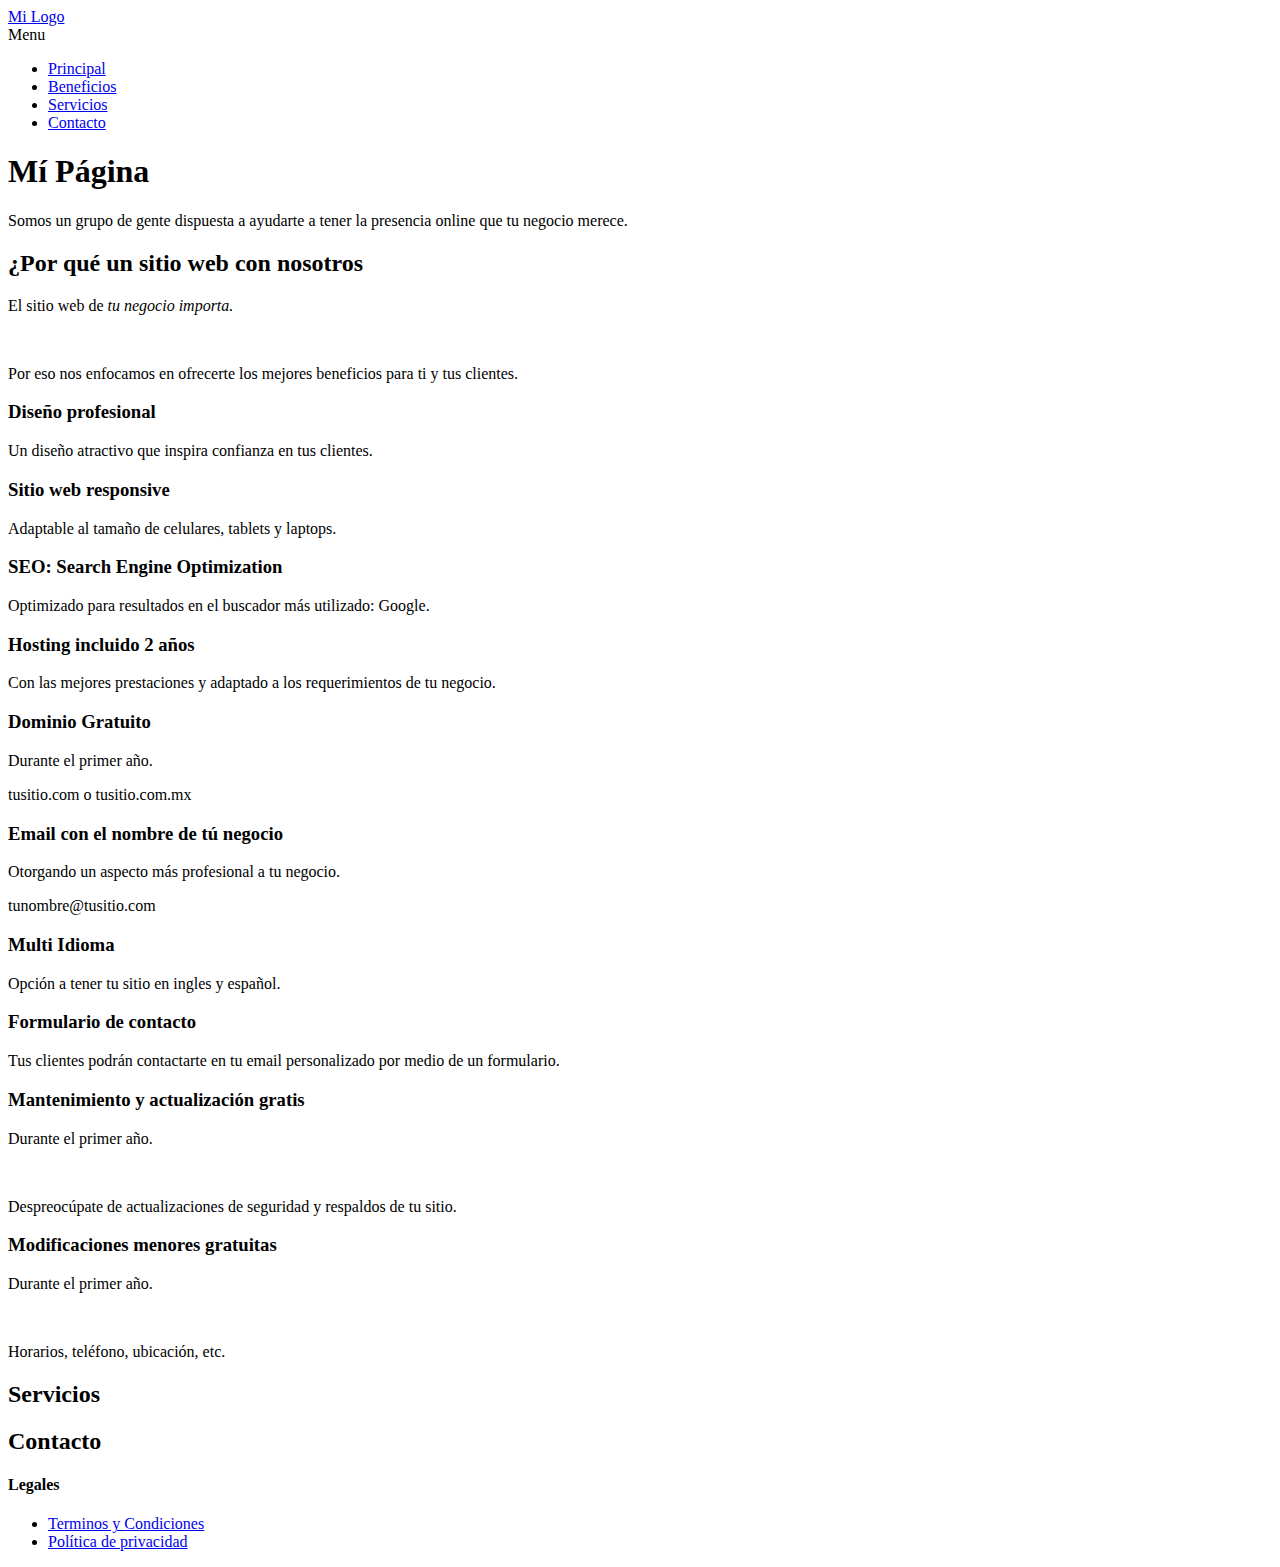
==== index.html @ ca1dfb63 "Add files via upload" ====
<!DOCTYPE html>
<html lang="en">

<head>
    <meta charset="UTF-8" />
    <meta http-equiv="X-UA-Compatible" content="IE=edge" />
    <meta name="viewport" content="width=device-width, initial-scale=1.0" />
    <title>Mi Página</title>
    <meta name="description" content="Mi primera pagina" />
    <link rel="stylesheet" href="styles/main.css" />
    <script src="scripts/scripts.js" defer></script>
</head>

<body>
    <header class="header">
        <div class="logo-container">
            <a class="logo-text" href="index.html">Mi Logo</a>
        </div>
        <div class="menu-container">
            Menu
            <nav class="menu">
                <ul class="menu__list">
                    <li class="menu__list__item"><a href="#Principal">Principal</a></li>
                    <li class="menu__list__item">
                        <a href="#Beneficios">Beneficios</a>
                    </li>
                    <li class="menu__list__item"><a href="#Servicios">Servicios</a></li>
                    <li class="menu__list__item"><a href="#Contacto">Contacto</a></li>
                </ul>
            </nav>
        </div>
    </header>

    <section id="Principal" class="principal-section">
        <div class="principal-section__container">
            <h1 class="principal-section__title">Mí Página</h1>
            <div class="principal-content__container">
                <p class="section__description principal__description">
                    Somos un grupo de gente dispuesta a ayudarte a tener la presencia
                    online que tu negocio merece.
                </p>
            </div>
        </div>
    </section>

    <section id="Beneficios" class="benefits-section">
        <div class="benefits-section__card-container">
            <h2 class="section__title--green">¿Por qué un sitio web con nosotros</h2>
            <div class="section-description__container">
                <p class="section-description">
                    El sitio web de <em>tu negocio importa.</em>
                </p><br>
                <p class="section-description">
                    Por eso nos enfocamos en ofrecerte los mejores beneficios para ti y tus clientes.
                </p>
            </div>

            <div class="benefits__card">
                <h3 class="card-title">Diseño profesional</h3>
                <p class="card-description">
                    Un diseño atractivo que inspira confianza en tus clientes.
                </p>
            </div>
            <div class="benefits__card">
                <h3 class="card-title">Sitio web responsive</h3>
                <p class="card-description">
                    Adaptable al tamaño de celulares, tablets y laptops.
                </p>
            </div>
            <div class="benefits__card">
                <h3 class="card-title">SEO: Search Engine Optimization</h3>
                <p class="card-description">
                    Optimizado para resultados en el buscador más utilizado: Google.
                </p>
            </div>
            <div class="benefits__card">
                <h3 class="card-title">Hosting incluido 2 años</h3>
                <p class="card-description">
                    Con las mejores prestaciones y adaptado a los requerimientos de tu negocio.
                </p>
            </div>
            <div class="benefits__card">
                <h3 class="card-title">Dominio Gratuito</h3>
                <p class="card-description">
                    Durante el primer año.
                </p>
                <p class="card-description site-info">
                    tusitio.com o tusitio.com.mx
                </p>
            </div>
            <div class="benefits__card">
                <h3 class="card-title">Email con el nombre de tú negocio</h3>
                <p class="card-description">
                    Otorgando un aspecto más profesional a tu negocio.
                </p>
                <p class="card-description site-info">tunombre@tusitio.com</p>
            </div>
            <div class="benefits__card">
                <h3 class="card-title">Multi Idioma</h3>
                <p class="card-description">
                    Opción a tener tu sitio en ingles y español.
                </p>
            </div>
            <div class="benefits__card">
                <h3 class="card-title">Formulario de contacto</h3>
                <p class="card-description">
                    Tus clientes podrán contactarte en tu email personalizado por medio de un formulario.
                </p>
            </div>
            <div class="benefits__card">
                <h3 class="card-title">Mantenimiento y actualización gratis</h3>
                <p class="card-description">
                    Durante el primer año.
                </p><br>
                <p class="card-description">
                    Despreocúpate de actualizaciones de seguridad y respaldos de tu sitio.
                </p>
            </div>
            <div class="benefits__card">
                <h3 class="card-title">Modificaciones menores gratuitas</h3>
                <p class="card-description">
                    Durante el primer año.
                </p><br>
                <p class="card-description">
                    Horarios, teléfono, ubicación, etc.
                </p>
            </div>
        </div>
    </section>

    <section id="Servicios" class="services-section">
        <div class="services-section__container">
            <h2 class="section__title--yellow">Servicios</h2>
        </div>
    </section>

    <section id="Contacto" class="conctact-section">
        <div class="contact-section__container">
            <h2 class="section__title--green">Contacto</h2>
        </div>
    </section>

    <footer class="footer">
        <div class="footer-container">
            <div class="legals__container">
                <h4 class="legals__title">Legales</h4>
                <ul>
                    <li class="legals__link"><a href="#">Terminos y Condiciones</a></lilegals>
                    <li class="legals__link"><a href="#">Política de privacidad</a></li>
                </ul>
            </div>
        </div>
    </footer>

</body>

</html>
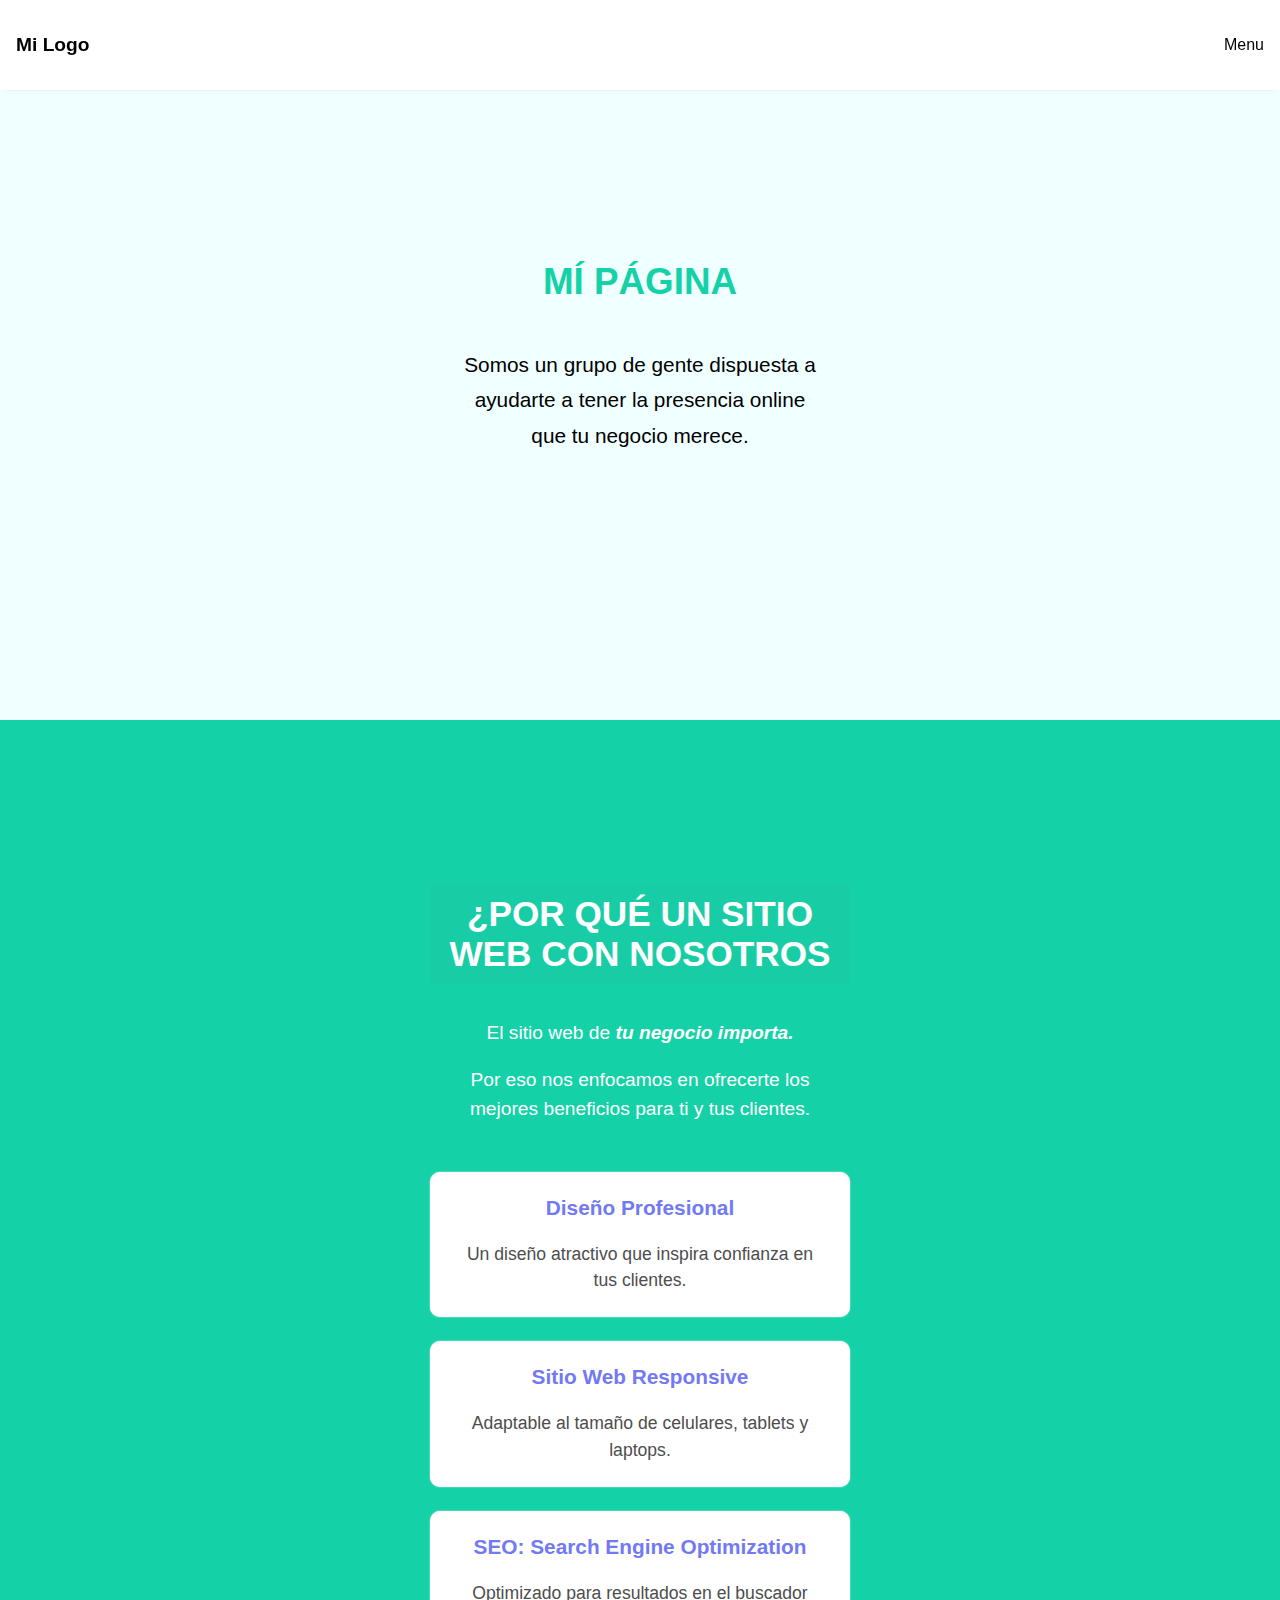
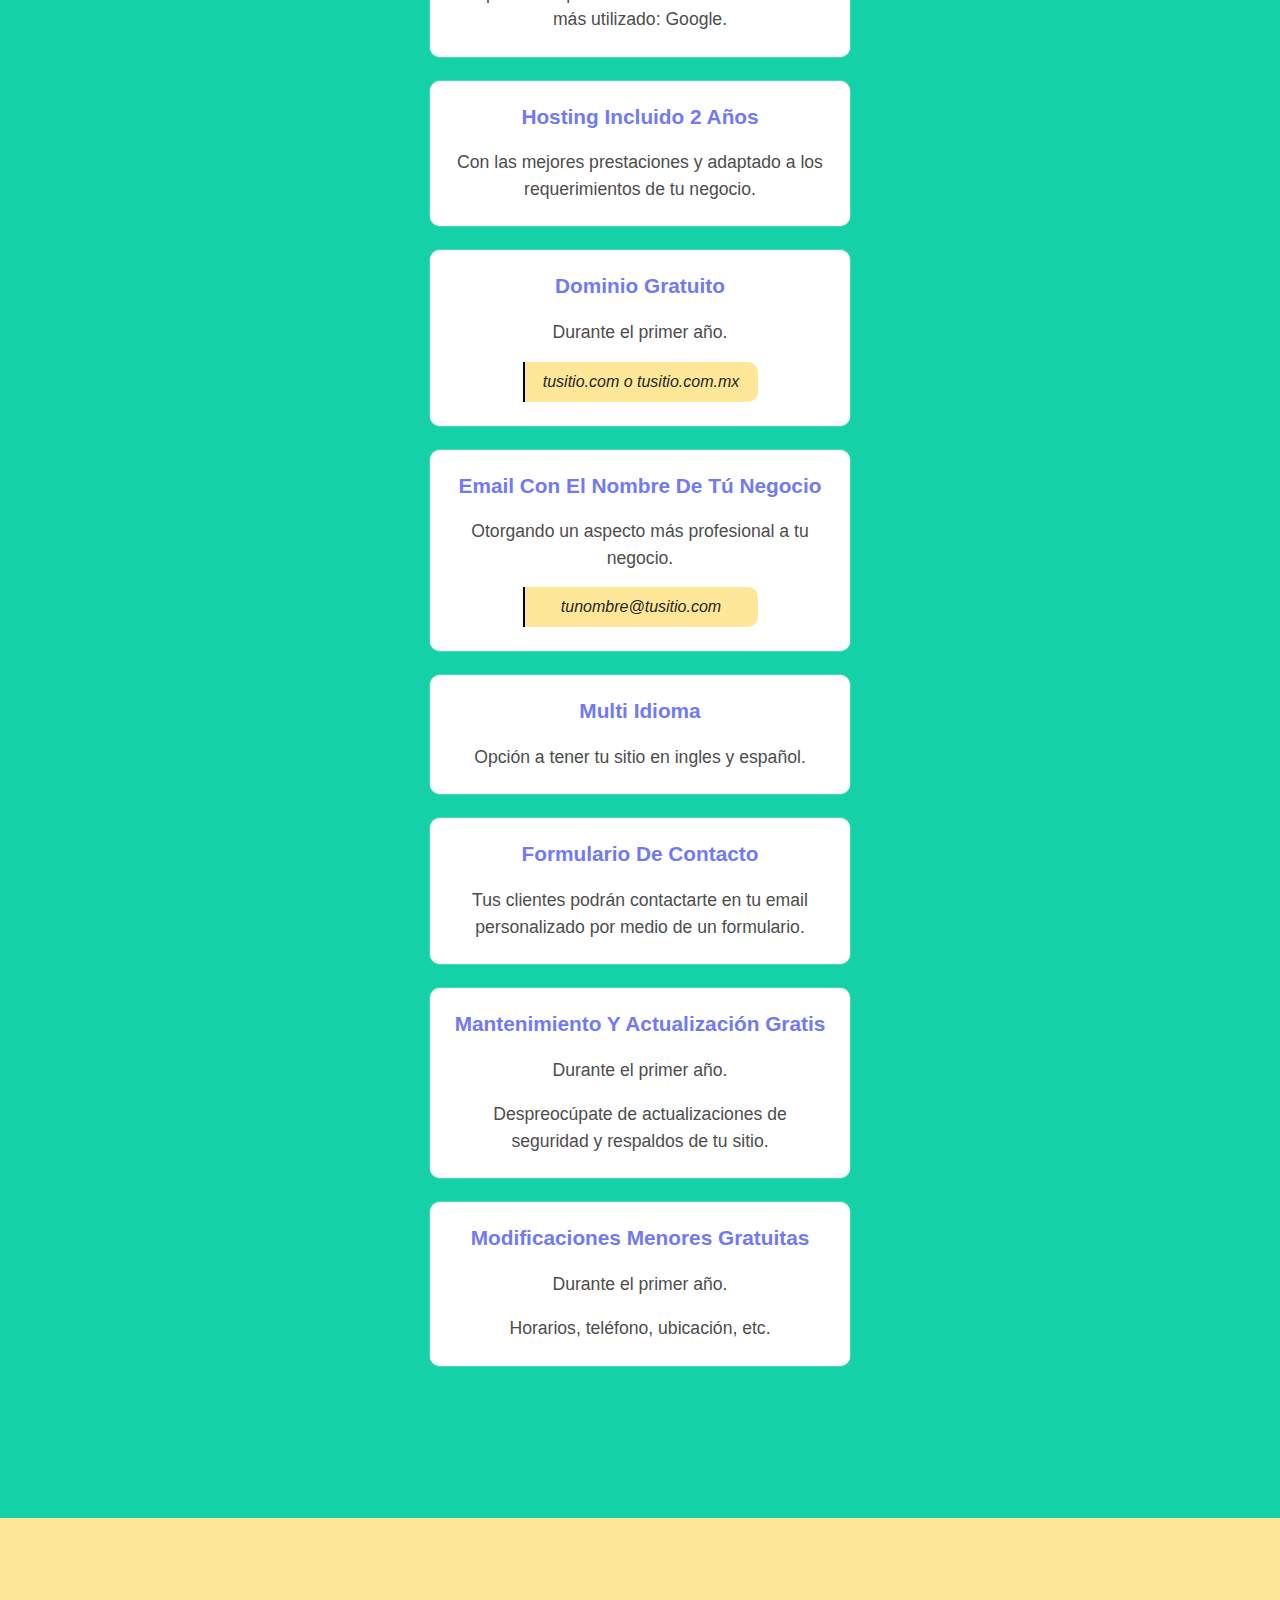
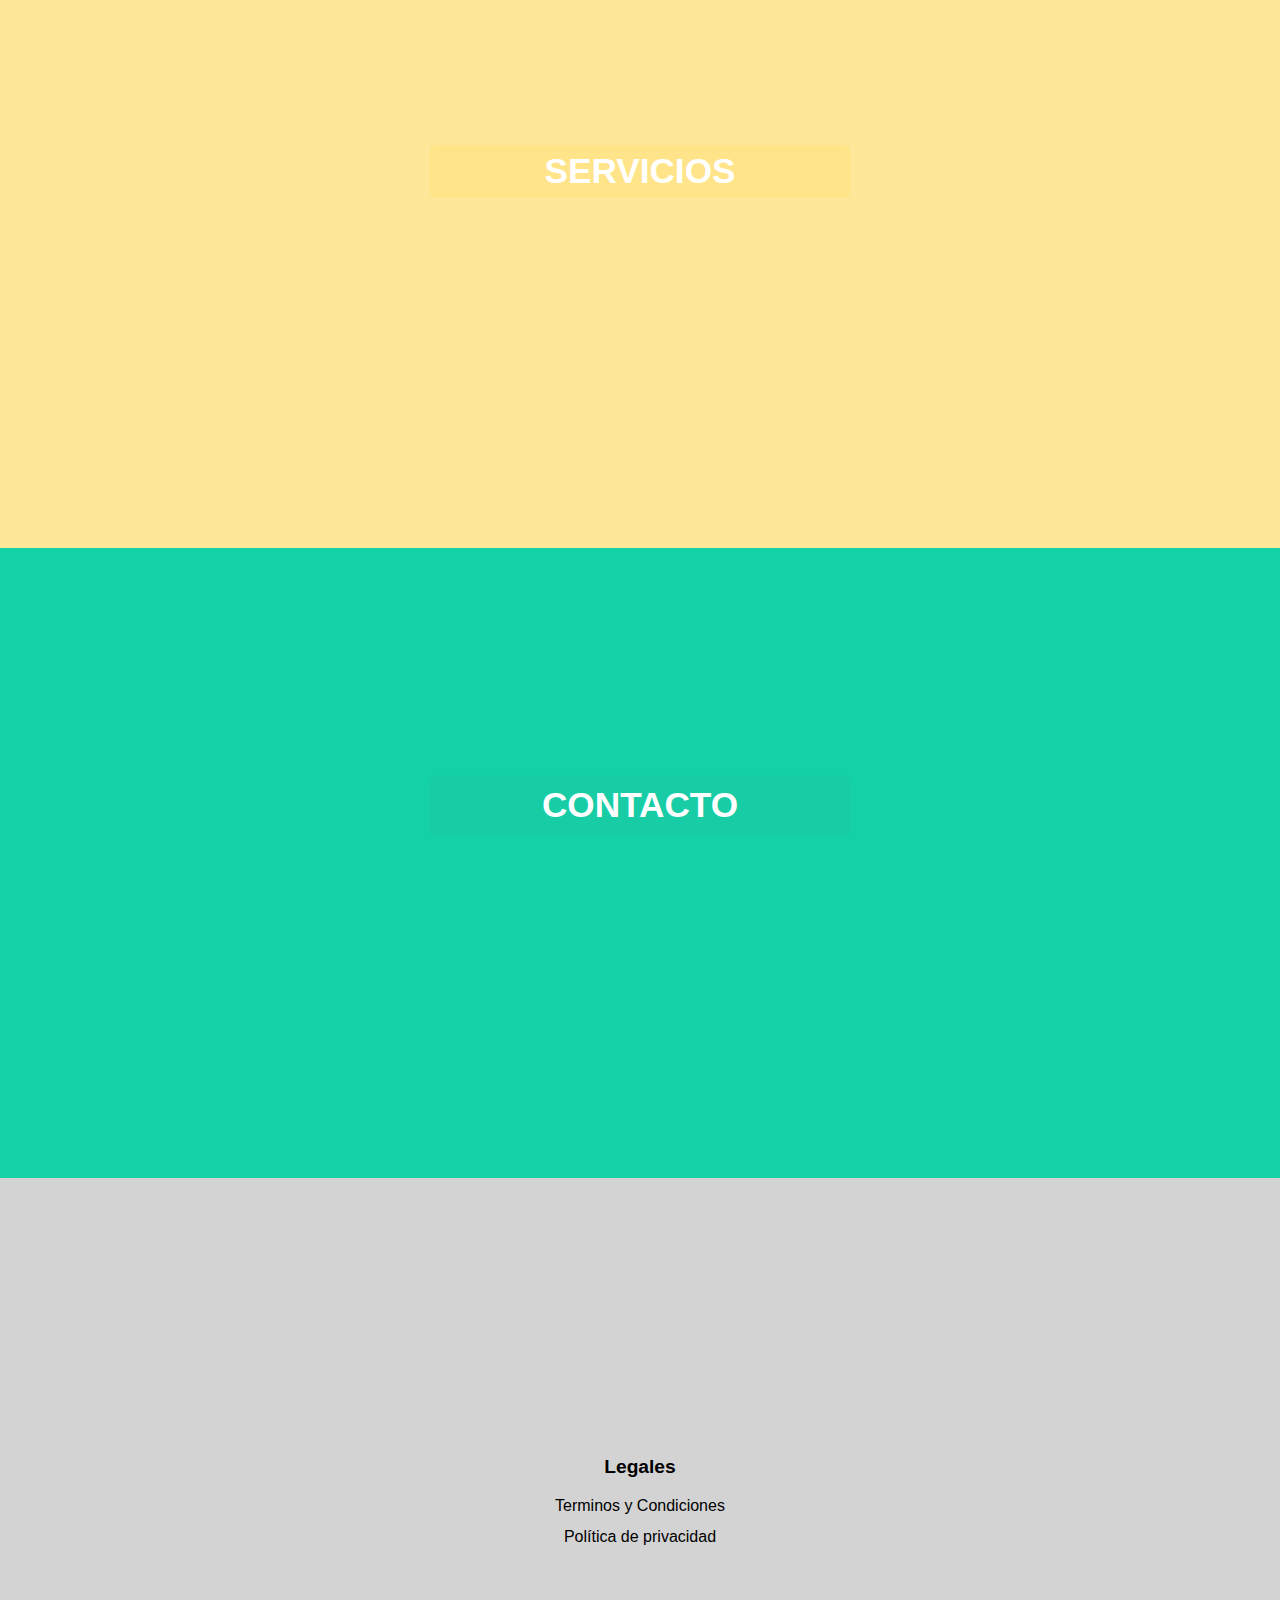
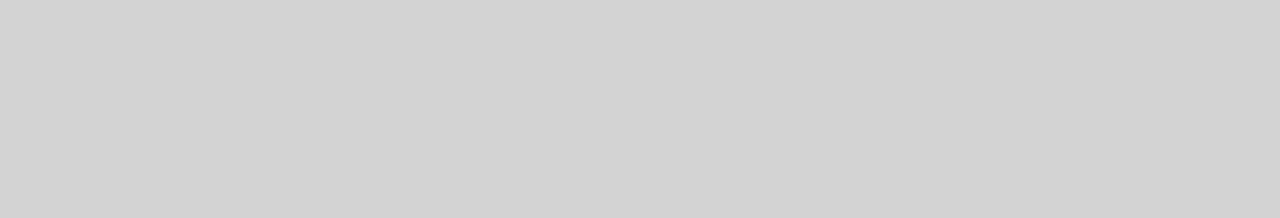
==== commit c23e3d76: "Update index.html" ====
--- a/index.html
+++ b/index.html
@@ -7,8 +7,7 @@
     <meta name="viewport" content="width=device-width, initial-scale=1.0" />
     <title>Mi Página</title>
     <meta name="description" content="Mi primera pagina" />
-    <link rel="stylesheet" href="styles/main.css" />
-    <script src="scripts/scripts.js" defer></script>
+    <link rel="stylesheet" href="/main.css" />
 </head>
 
 <body>
@@ -154,4 +153,4 @@
 
 </body>
 
-</html>+</html>
--- a/main.css
+++ b/main.css
@@ -0,0 +1,296 @@
+* {
+  margin: 0;
+  padding: 0;
+  box-sizing: border-box;
+}
+
+:root {
+  /* Section Backgrounds */
+  --green-section-background: hsl(167, 82%, 45%);
+  --green-title-background: hsl(167, 79%, 45%);
+  --yellow-section-background: hsl(46, 100%, 80%);
+  --yellow-title-background: hsl(46, 100%, 77%);
+
+  /* Card Backgrounda */
+  --card-background: hsl(0, 0%, 100%);
+
+  /* Text Color*/
+  --section-description: hsl(0, 0%, 15%);
+  --card-title: hsl(236, 85%, 70%);
+  --card-paragraph: hsl(0, 0%, 30%);
+
+  /* Text Fonts */
+  --title-font: Roboto, Oxygen, "Open Sans", sans-serif;
+}
+
+/* Reseteo */
+html {
+  font-family: Helvetica, sans-serif;
+  font-size: 16px;
+}
+
+ul {
+  list-style: none;
+}
+
+a,
+a:visited {
+  text-decoration: none;
+  color: black;
+}
+
+em{
+    font-weight: bold;
+}
+
+/* Header */
+.header {
+  position: sticky;
+  top: 0;
+  z-index: 3;
+  padding: 0 1em;
+  width: 100%;
+  height: 10vh;
+  display: flex;
+  justify-content: space-between;
+  align-items: center;
+  background-color: #ffffff;
+  box-shadow: 1px 0 6px -5px;
+}
+
+.logo-container {
+  display: flex;
+  justify-content: left;
+  align-items: center;
+  width: 100px;
+  height: 45px;
+}
+
+.logo-text {
+  font-family: var(--title-font);
+  font-size: 1.2em;
+  font-weight: bold;
+}
+
+.menu {
+  position: absolute;
+  left: -300px;
+}
+
+/* Sections Generals */
+.principal-section__container,
+.benefits-section__card-container,
+.services-section__container,
+.contact-section__container {
+  margin: 0 auto;
+  width: 90%;
+  max-width: 420px;
+}
+
+.section__title--green {
+  margin: 1em auto;
+  padding: .3em;
+  min-height: 1.5em;
+  display: flex;
+  justify-content: center;
+  align-items: center;
+  font-family: var(--title-font);
+  font-size: 2.2em;
+  text-align: center;
+  text-transform: uppercase;
+  color: rgb(255, 255, 255);
+  background-color: var(--green-title-background);
+  border-radius: 5px;
+}
+
+.section__title--yellow {
+  margin: 1em auto;
+  min-height: 1.5em;
+  display: flex;
+  justify-content: center;
+  align-items: center;
+  font-family: var(--title-font);
+  font-size: 2.2em;
+  text-align: center;
+  text-transform: uppercase;
+  color: rgb(255, 255, 255);
+  background-color: var(--yellow-title-background);
+  border-radius: 5px;
+}
+
+.section-description__container {
+  margin: 0 auto 3em;
+  width: 90%;
+}
+
+.section-description {
+  font-size: 1.2em;
+  text-align: center;
+  line-height: 1.5em;
+  color: rgb(255, 255, 255);
+}
+
+/* Principal Section */
+.principal-section {
+  padding: 10% 0;
+  min-height: 70vh;
+  background-color: azure;
+}
+
+.principal-content__container{
+  margin: 0 auto;
+  width: 85%;
+}
+
+.principal-section__title{
+    margin: 1em auto;
+  min-height: 1.5em;
+  display: flex;
+  justify-content: center;
+  align-items: center;
+  font-family: var(--title-font);
+  font-size: 2.3em;
+  text-align: center;
+  text-transform: uppercase;
+  color: var(--green-section-background);
+}
+
+.principal__description {
+  margin: 0 0 2em 0;
+  text-align: center;
+  font-size: 1.3em;
+  line-height: 1.7em;
+}
+
+/* Benefits Section */
+.benefits-section {
+    position: relative;
+  padding: 10% 0;
+  min-height: 70vh;
+  background-color: var(--green-section-background);
+}
+
+.benefits-section::before{
+    content: "";
+    position: absolute;
+    top: -50px;
+    z-index: 2;
+    width: 100%;
+    height: 90px;
+    display: block;
+    background-image: url(/sources/img/waveshape-top-green.svg);
+    background-size: cover;
+    background-repeat: no-repeat; 
+}
+
+.benefits__card {
+  margin: 1.5em auto;
+  padding: 1.5em;
+  width: 100%;
+  min-height: 100px;
+  background-color: var(--card-background);
+  border-radius: 10px;
+  box-shadow: 0 0 1.5px 0 var(--card-background);
+}
+
+.card-title {
+  margin-bottom: 1em;
+  font-family: var(--title-font);
+  font-size: 1.3em;
+  text-align: center;
+  text-transform: capitalize;
+  color: var(--card-title);
+}
+
+.card-description {
+  font-size: 1.1em;
+  text-align: center;
+  line-height: 1.5em;
+  color: var(--card-paragraph);
+}
+
+.site-info {
+  margin: 1em auto 0;
+  min-height: 2.5em;
+  max-width: 235px;
+  display: flex;
+  justify-content: center;
+  align-items: center;
+  font-size: 1em;
+  font-style: italic;
+  text-align: center;
+  line-height: 1.5em;
+  color: hsl(0, 0%, 15%);
+  background-color: var(--yellow-section-background);
+  border-left: solid 2px black;
+  border-top-right-radius: 10px;
+  border-bottom-right-radius: 10px;
+}
+
+/* Services Section */
+.services-section {
+  position: relative;
+  padding: 15% 0;
+  min-height: 70vh;
+  background-color: var(--yellow-section-background);
+}
+
+.services-section::before{
+    content: "";
+    position: absolute;
+    top: -50px;
+    z-index: 1;
+    width: 100%;
+    height: 90px;
+    display: block;
+    background-image: url(/sources/img/waveshape-yellow.svg);
+    background-size: cover;
+    background-repeat: no-repeat;
+}
+
+/* Contacts Section */
+.conctact-section {
+  padding: 15% 0;
+  min-height: 70vh;
+  background-color: var(--green-section-background);
+}
+
+/* Footer */
+.footer{
+    padding: 1em;
+    width: 100%;
+    min-height: 50vw;
+  display: flex;
+justify-content: center;
+  align-items: center;
+  background-color:lightgray;
+}
+
+.footer-container{
+  margin: 0 auto;
+  width: 90%;
+  max-width: 420px;
+  display: flex;
+  justify-content: center;
+  align-items: center;
+}
+
+.legals__container{
+    margin: 0 auto;
+    padding: .1em 1em;
+}
+
+.legals__title{
+    margin: 1em auto;
+    text-align: center;
+    font-family: var(--title-font);
+    font-size: 1.2em;
+    font-weight: bold;
+    
+}
+
+.legals__link{
+    margin: .8em auto;
+    text-align: center;
+    font-size: 1em;
+}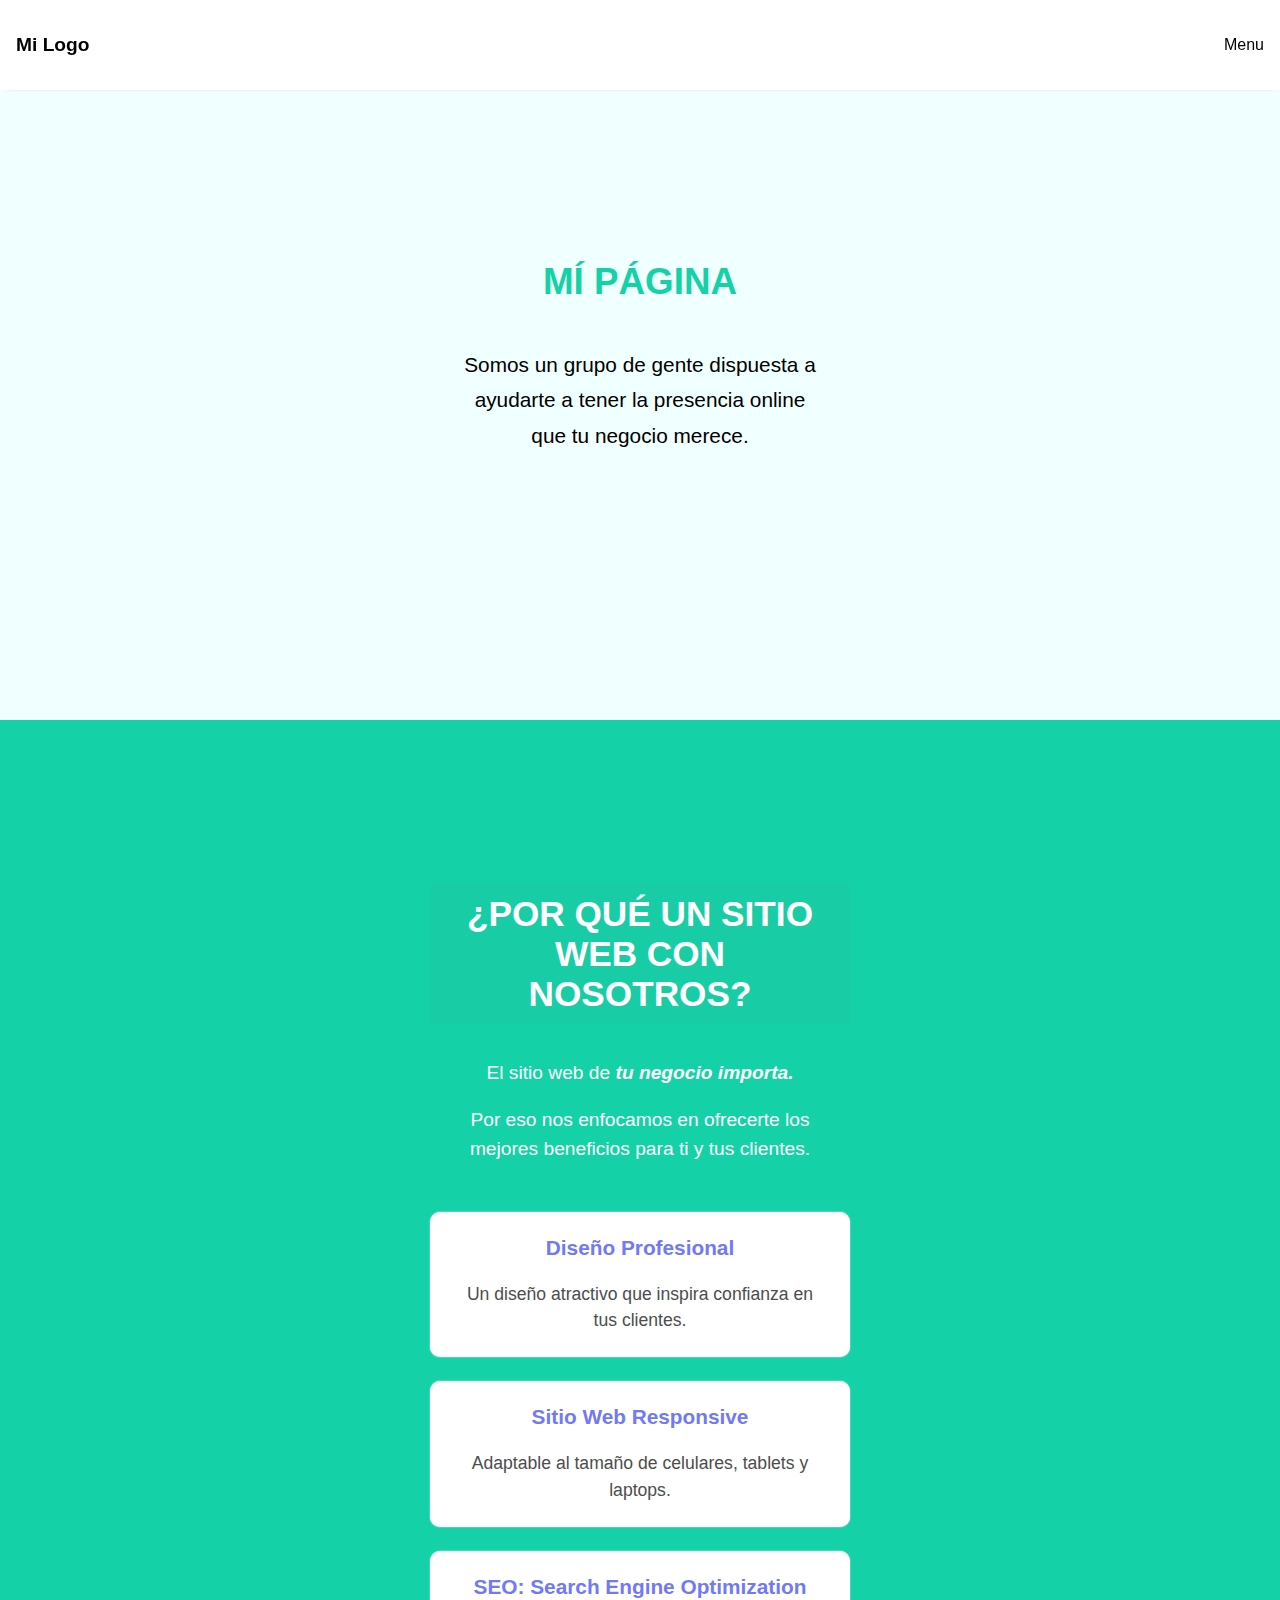
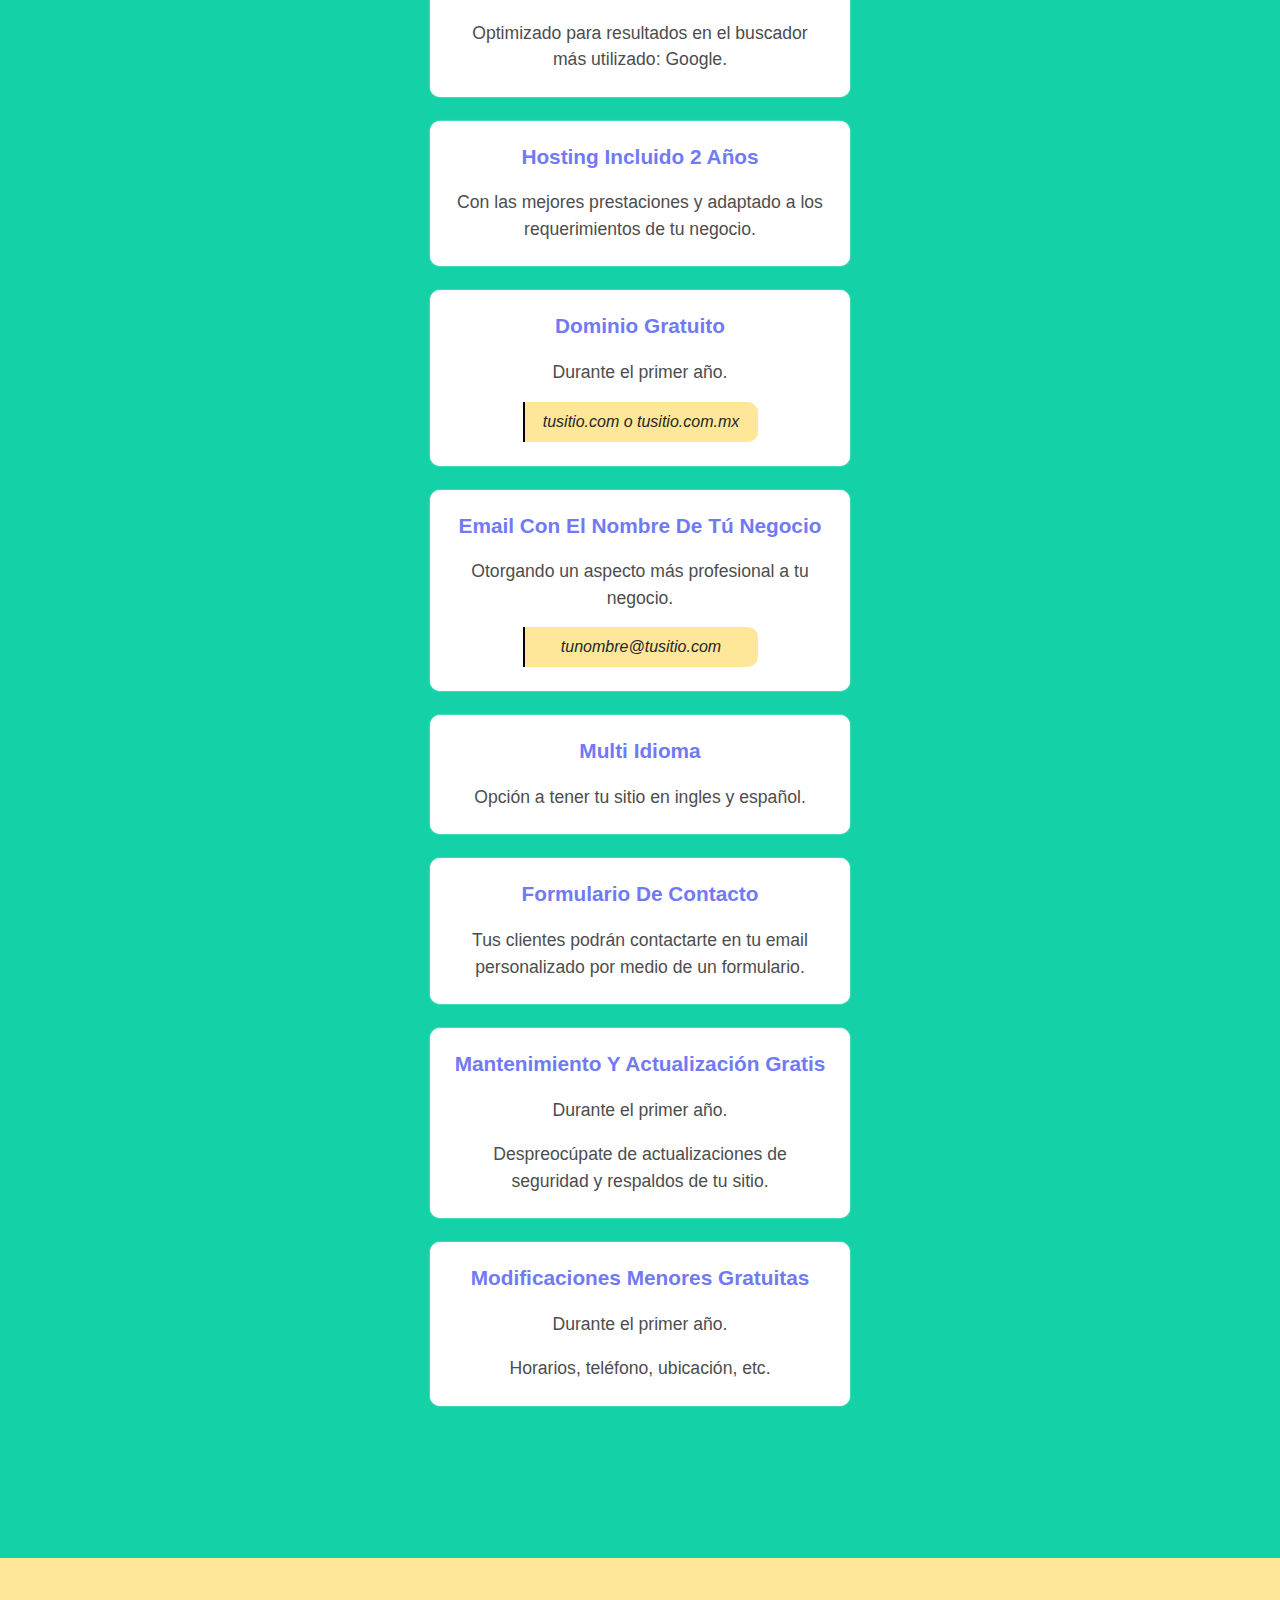
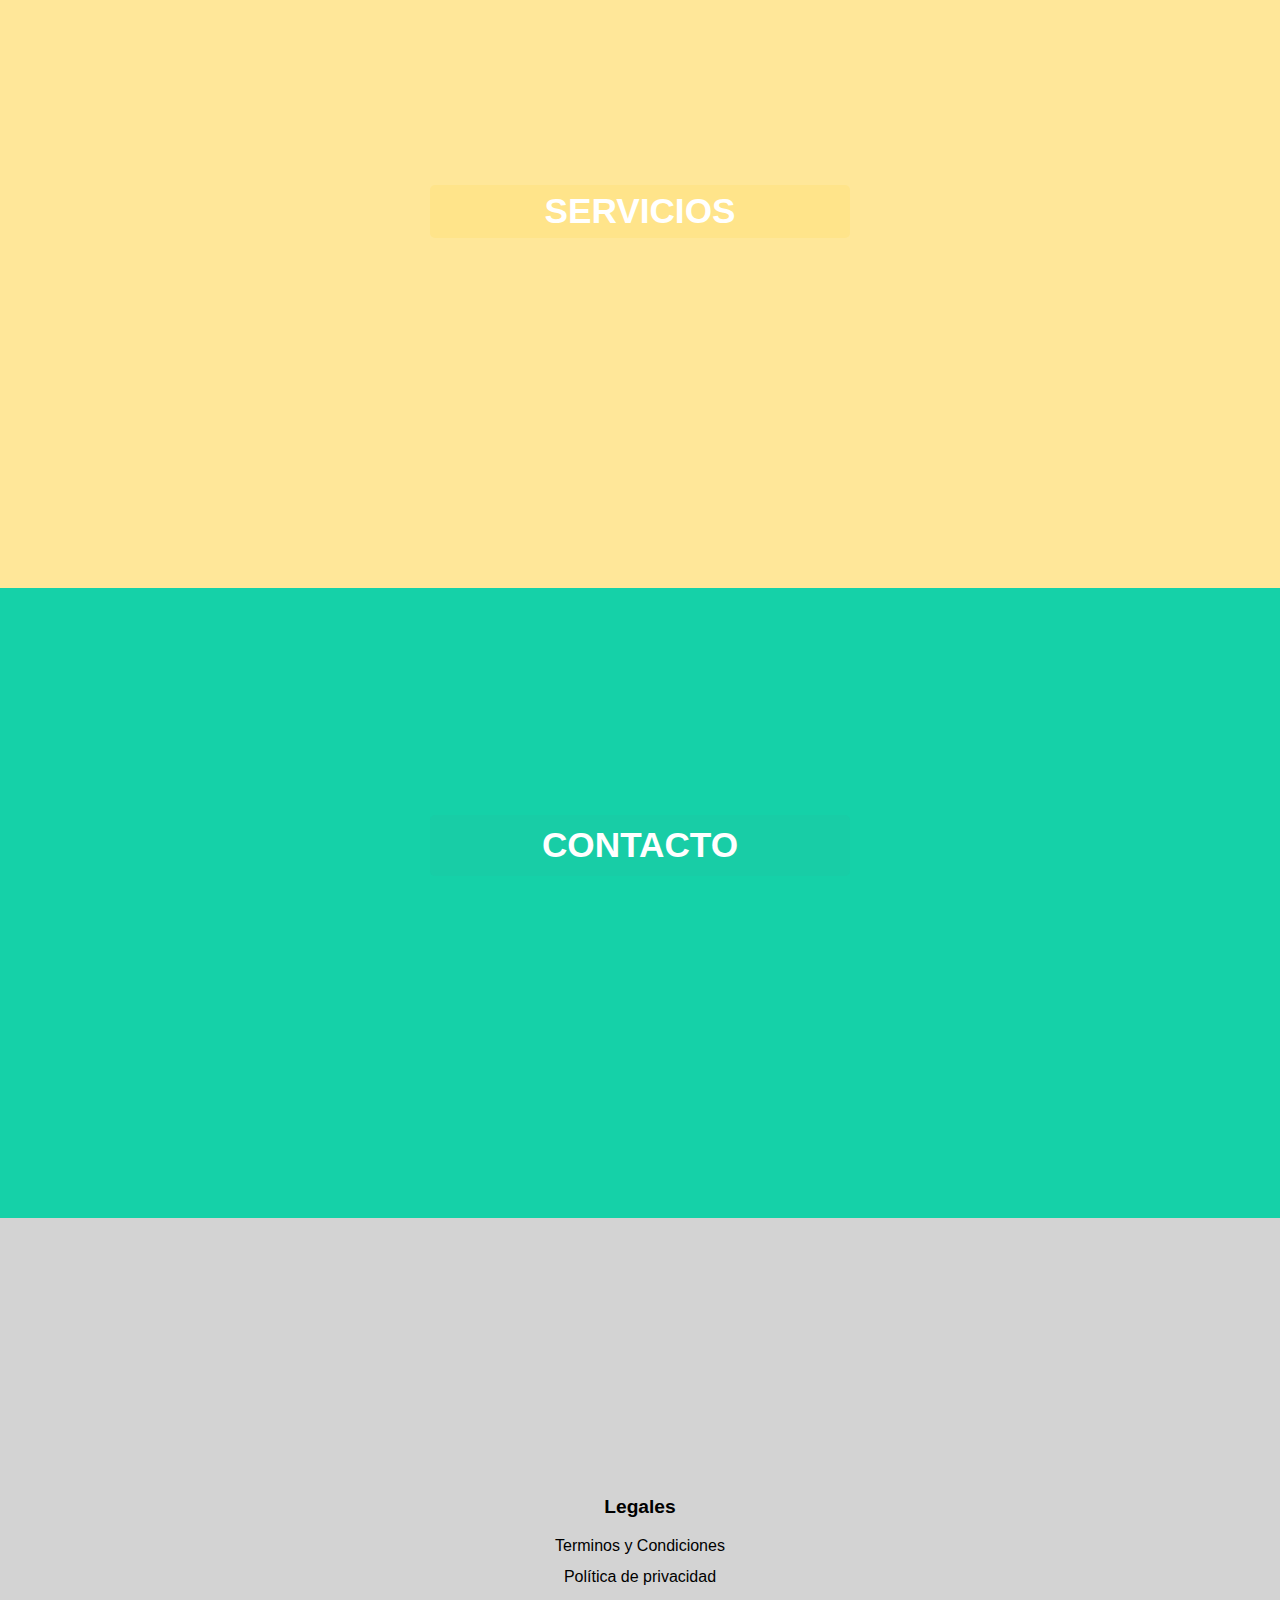
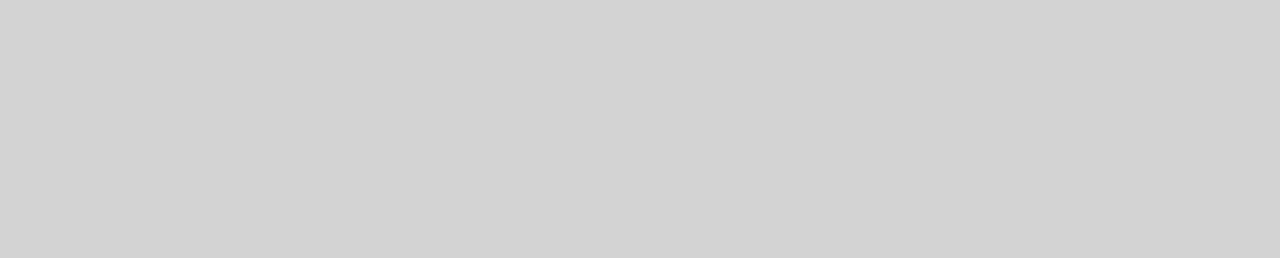
==== commit 98b1f027: "Update index.html" ====
--- a/index.html
+++ b/index.html
@@ -7,9 +7,8 @@
     <meta name="viewport" content="width=device-width, initial-scale=1.0" />
     <title>Mi Página</title>
     <meta name="description" content="Mi primera pagina" />
-    <link rel="stylesheet" href="/main.css" />
+    <link rel="stylesheet" href="main.css"/>
 </head>
-
 <body>
     <header class="header">
         <div class="logo-container">
@@ -44,7 +43,7 @@
 
     <section id="Beneficios" class="benefits-section">
         <div class="benefits-section__card-container">
-            <h2 class="section__title--green">¿Por qué un sitio web con nosotros</h2>
+            <h2 class="section__title--green">¿Por qué un sitio web con nosotros?</h2>
             <div class="section-description__container">
                 <p class="section-description">
                     El sitio web de <em>tu negocio importa.</em>
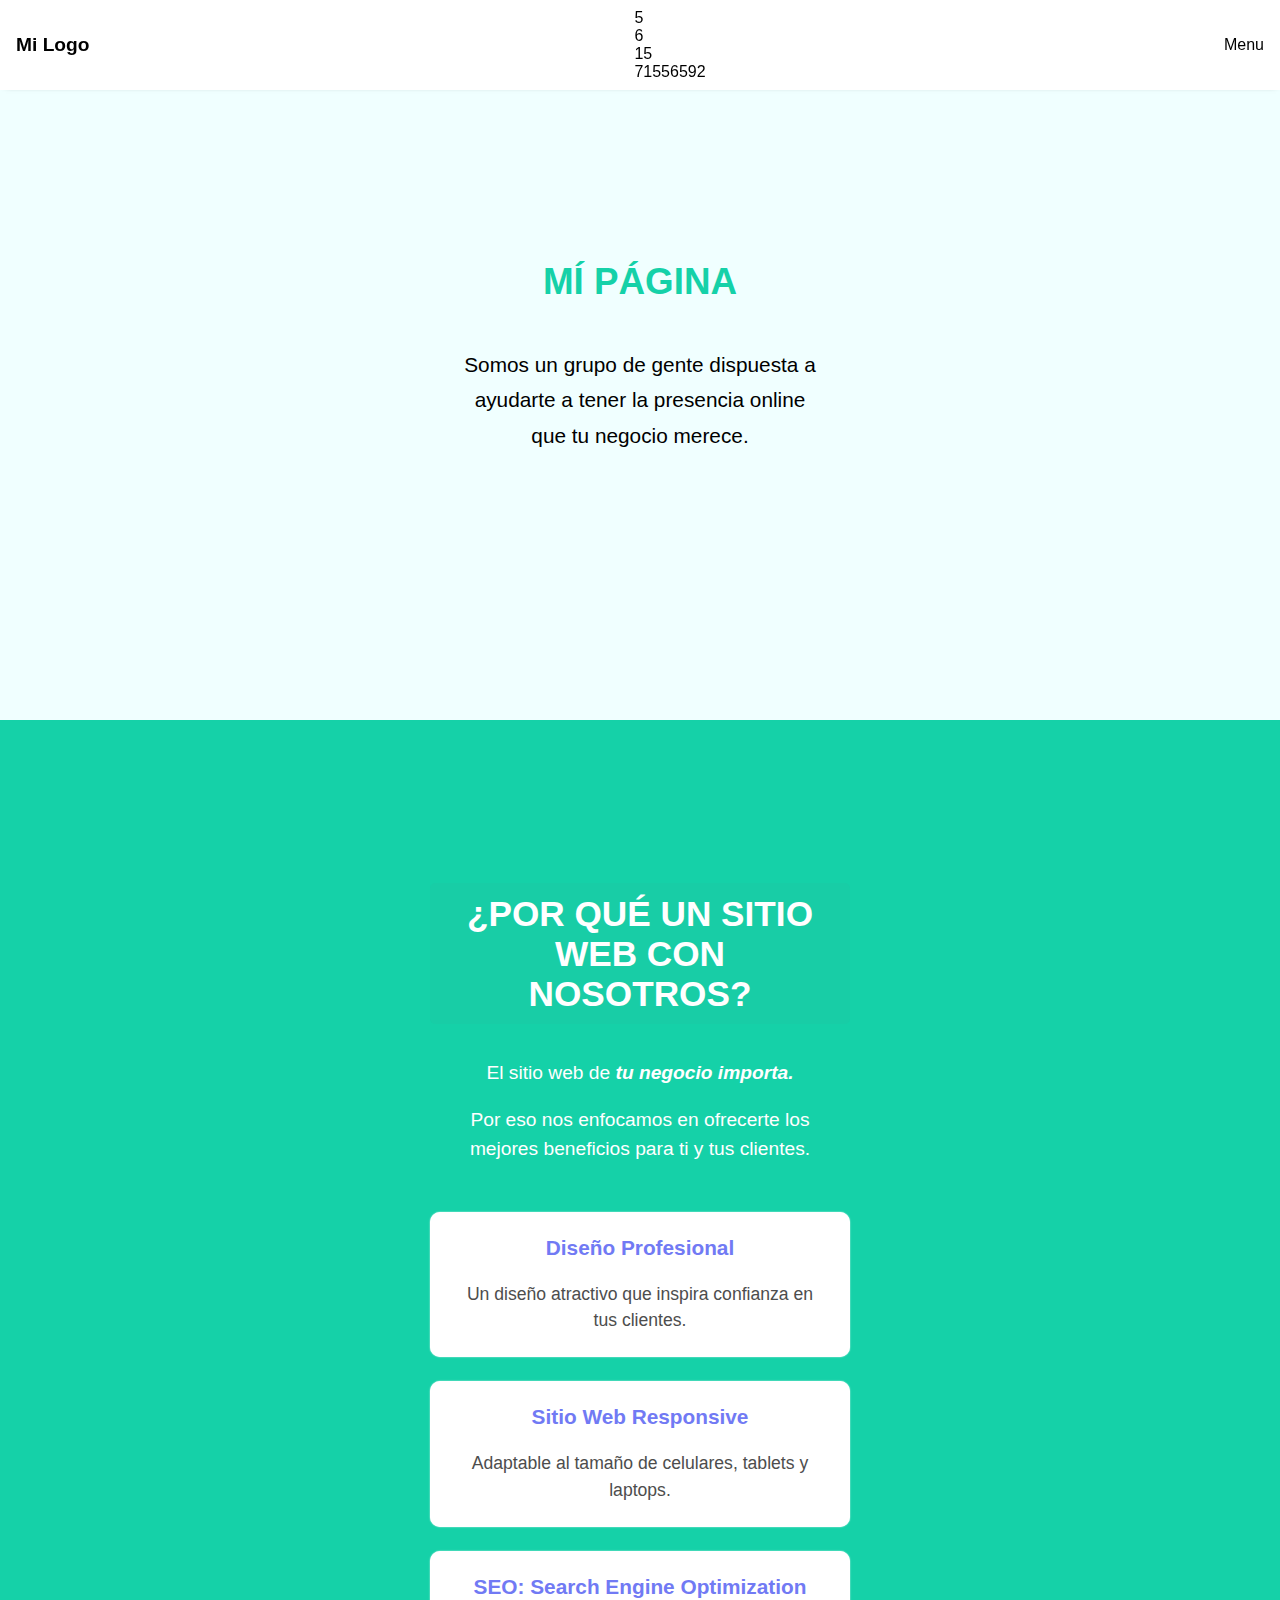
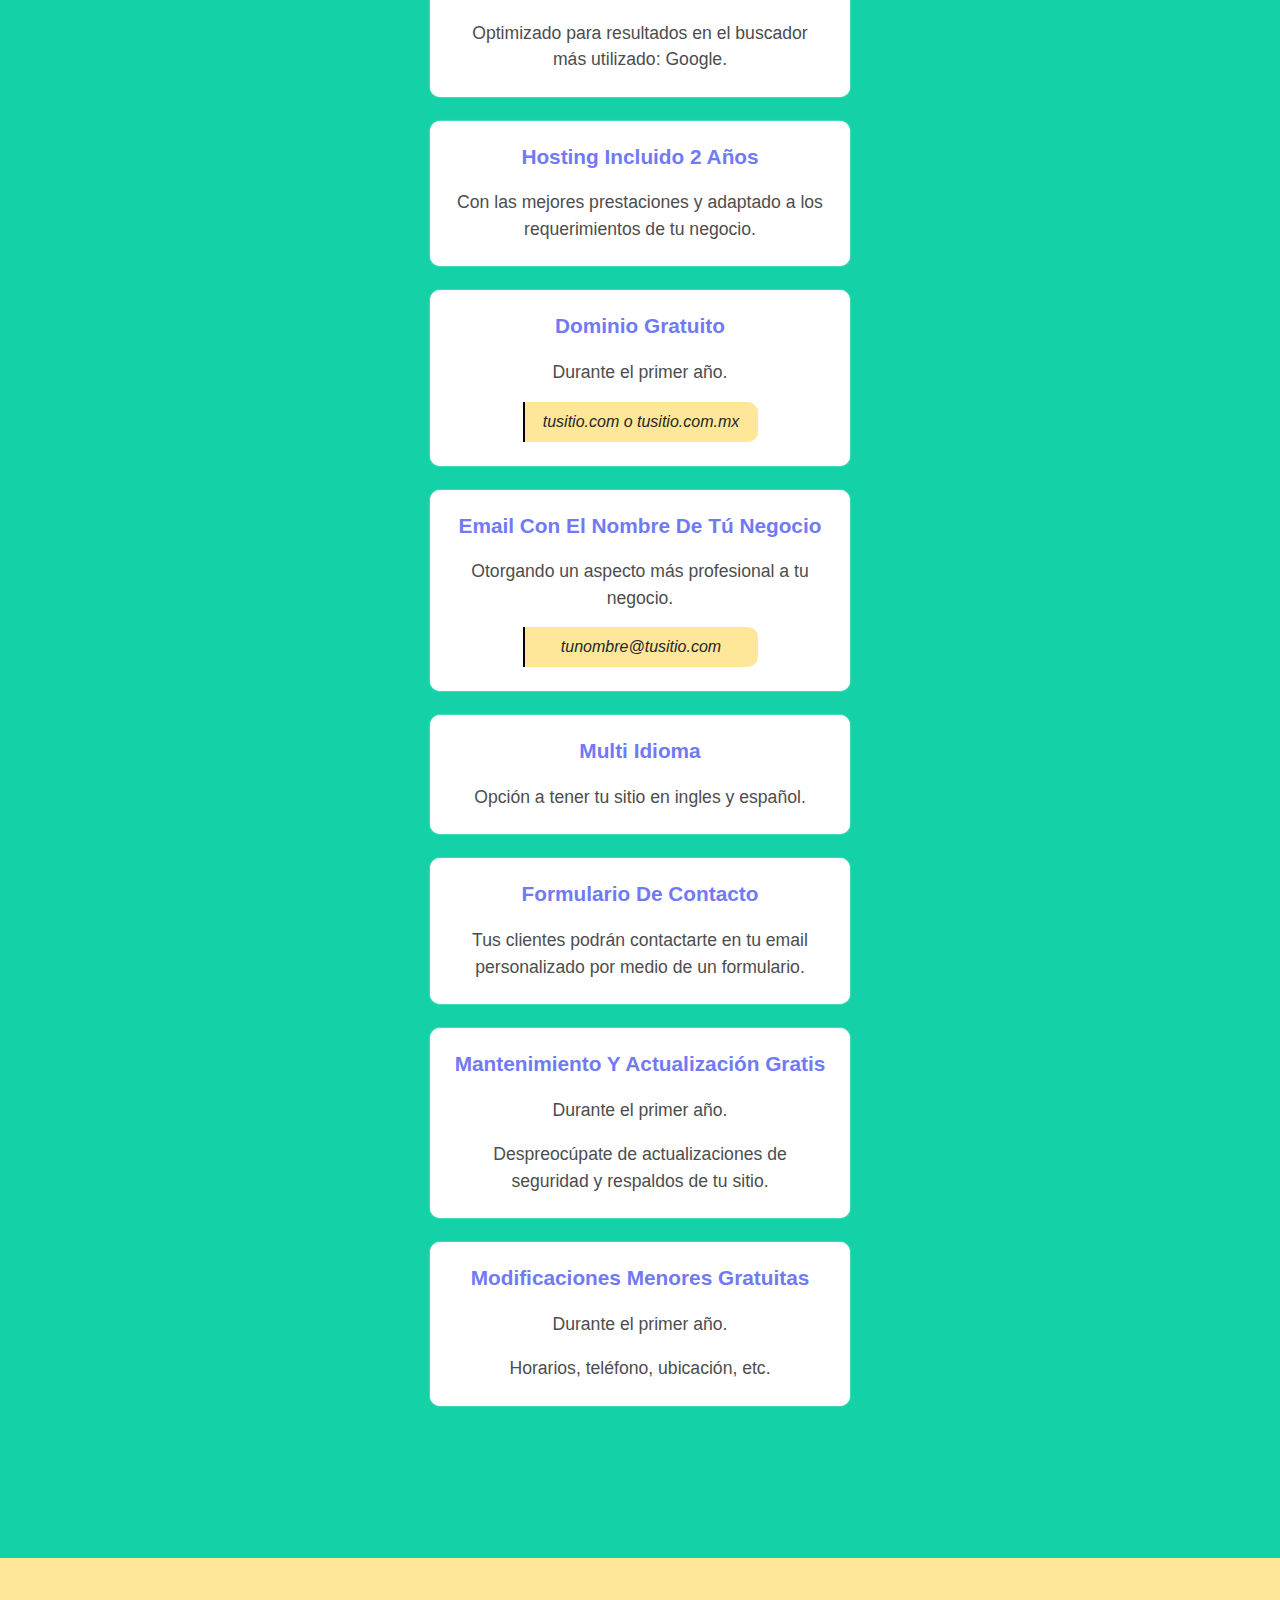
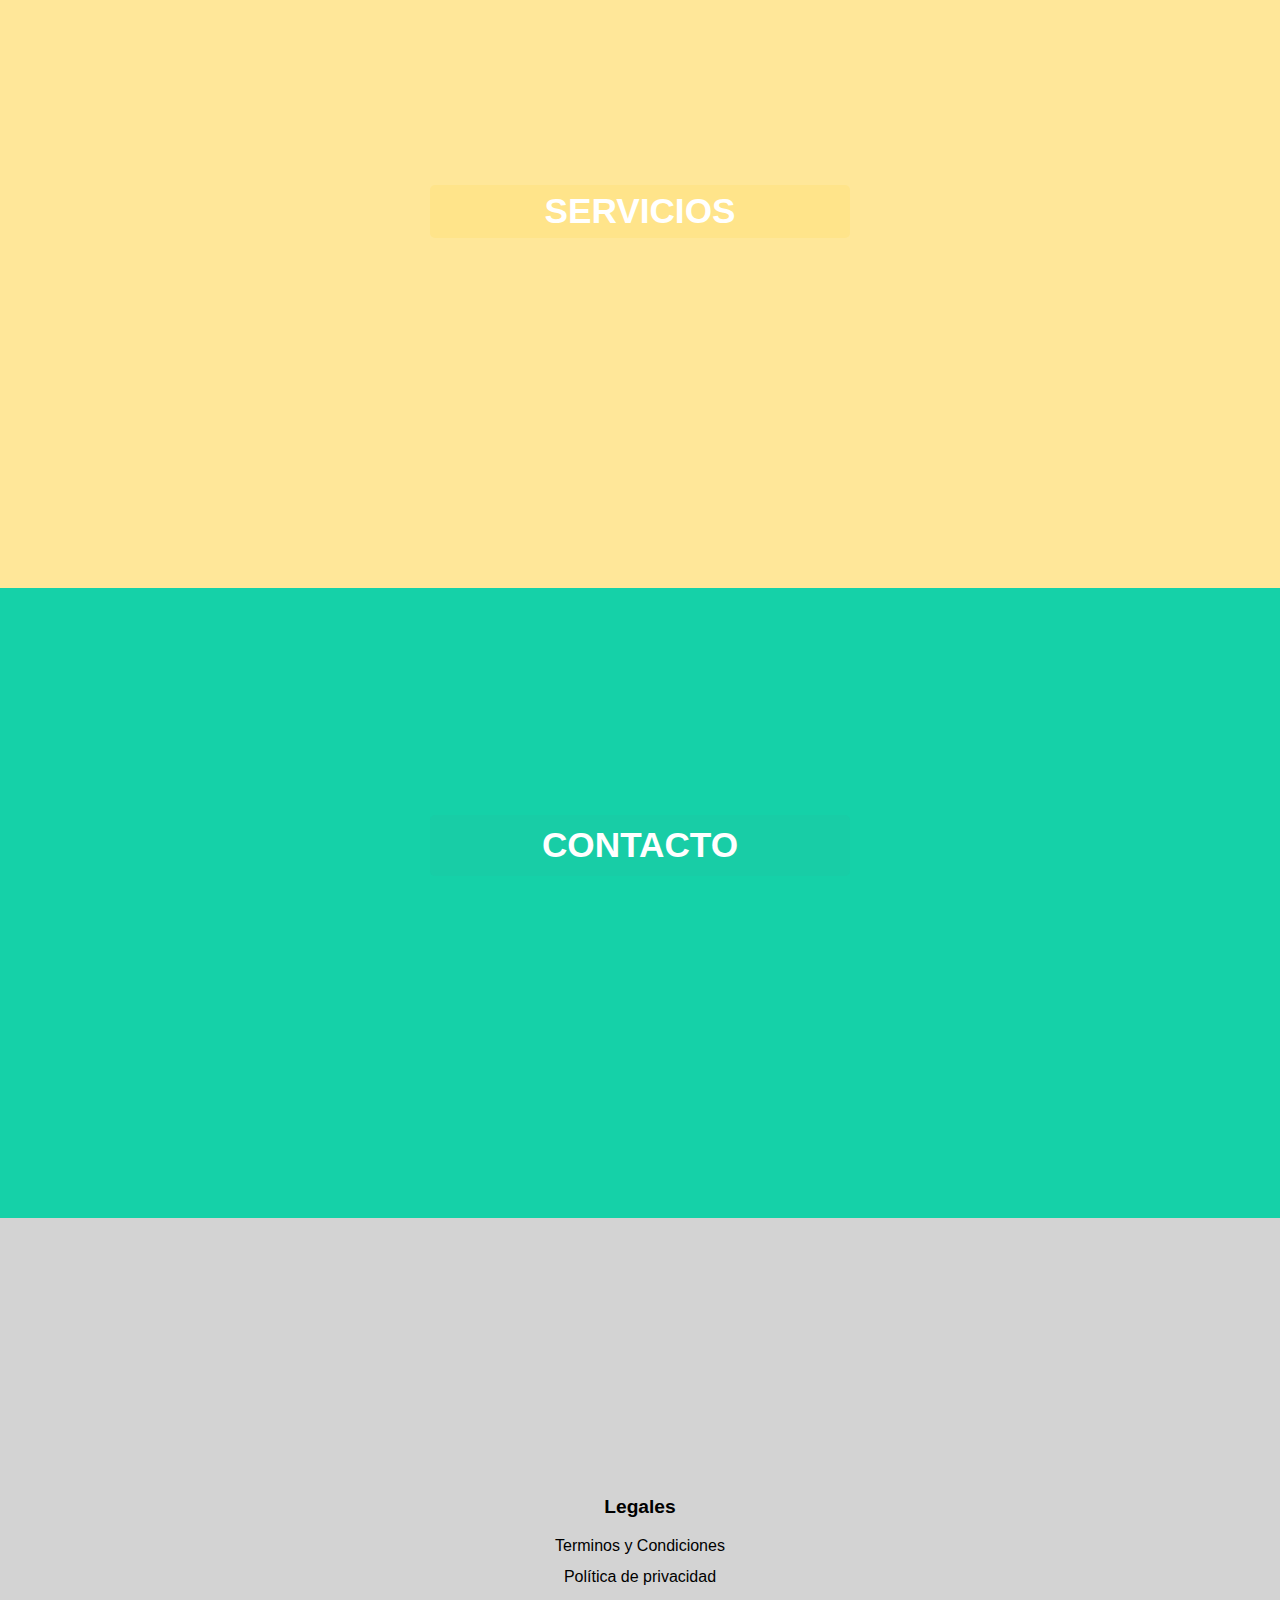
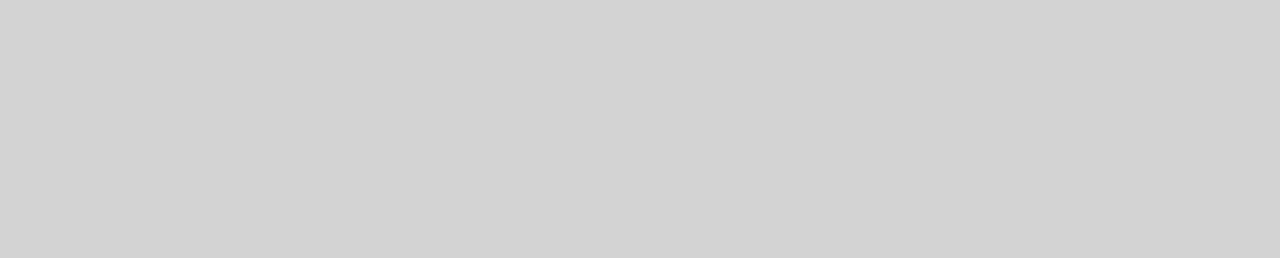
==== commit 90b750b2: "modife c" ====
--- a/index.html
+++ b/index.html
@@ -14,6 +14,12 @@
         <div class="logo-container">
             <a class="logo-text" href="index.html">Mi Logo</a>
         </div>
+        <ul>
+            <li>5</li>
+            <li>6</li>
+            <li>15</li>
+            <li>71556592</li>
+        </ul>
         <div class="menu-container">
             Menu
             <nav class="menu">
